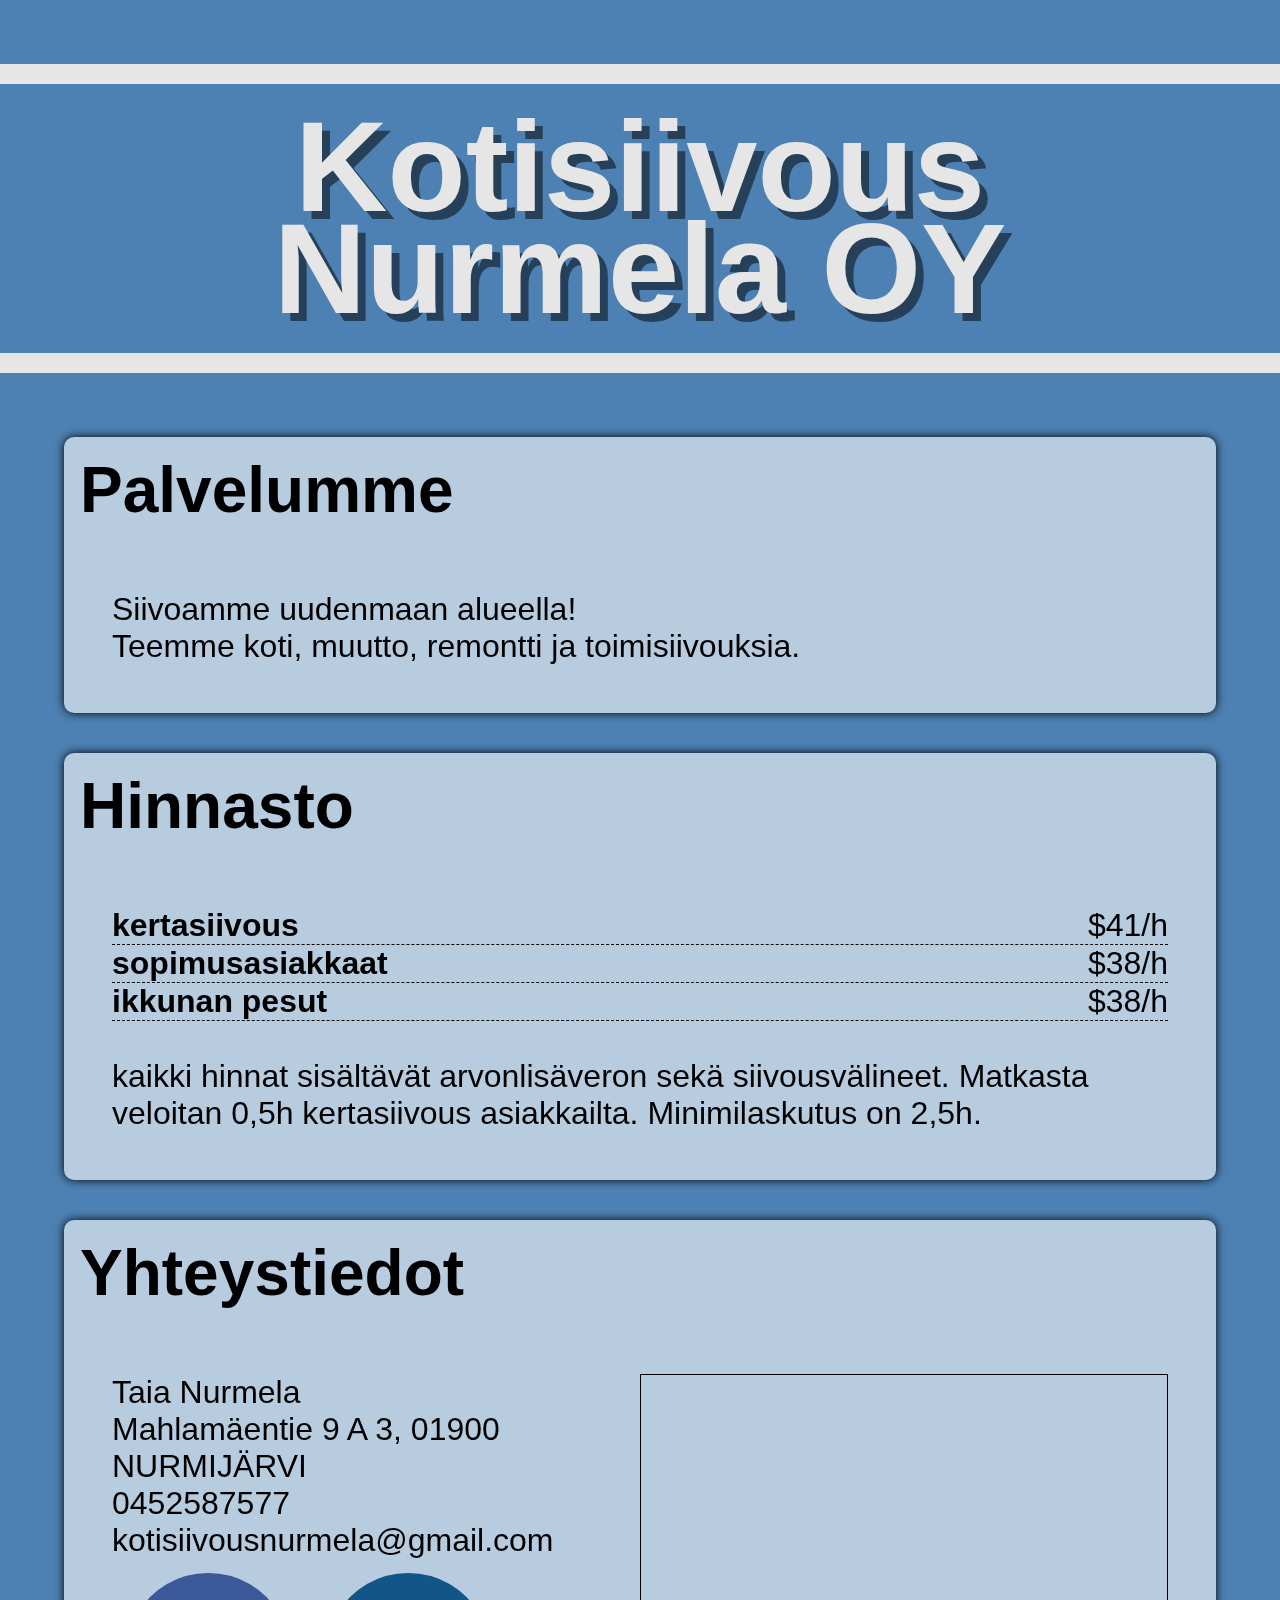
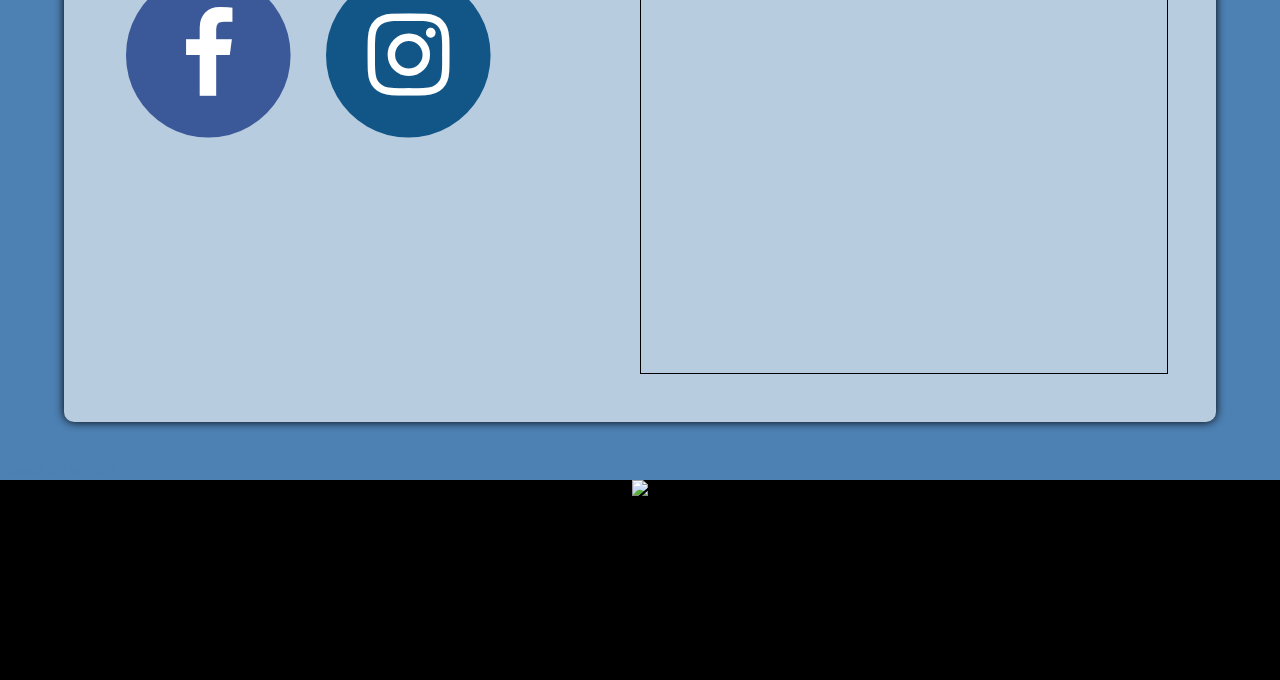
==== index.html @ 2ff8c5be "kissa kartat" ====
<!DOCTYPE html>
    <html>
        <head>
            <title>Kotisiivous Nurmela OY</title>
            <link rel="icon" type="image/x-icon" href="favicon.ico">
            <link rel="stylesheet" href="style23.css">
            <link rel="stylesheet" href="https://cdnjs.cloudflare.com/ajax/libs/font-awesome/4.7.0/css/font-awesome.min.css">
        </head>
        <body>
            <h1>Kotisiivous<br>Nurmela OY</h1>
            <div id="palvelut" class="yleinen">
                <h2>Palvelumme</h2>
                <div class="yleinenSisalto">
                    <p>
                        Siivoamme uudenmaan alueella!
                    </p>
                    <p>
                        Teemme koti, muutto, remontti ja toimisiivouksia.
                    </p>
                </div>
            </div>
            <div id="hinnat" class="yleinen">
                <h2>Hinnasto</h2>
                <div class="yleinenSisalto">

                    <div class="tuote">
                        <span class="tuoteNimi">kertasiivous</span><span class="tuoteHinta">$41/h</span>
                    </div>
                    <div class="tuote">
                        <span class="tuoteNimi">sopimusasiakkaat</span><span class="tuoteHinta">$38/h</span>
                    </div>
                    <div class="tuote">
                        <span class="tuoteNimi">ikkunan pesut</span><span class="tuoteHinta">$38/h</span>
                    </div><br>
                    <p>
                        kaikki hinnat sisältävät arvonlisäveron sekä siivousvälineet.
                        Matkasta veloitan 0,5h kertasiivous asiakkailta.
                        Minimilaskutus on 2,5h.
                    </p>
                </div>
            </div>

            <div id="yhteystiedot" class="yleinen">
                <h2>Yhteystiedot</h2>
                <div class="yleinenSisalto">
                    <iframe id="map" src="https://maps.google.com/maps?q=mahlam%C3%A4entie%209%20nurmij%C3%A4rvi+()&amp;t=&amp;z=16&amp;ie=UTF8&amp;iwloc=B&amp;output=embed"></iframe>

                    <p>Taia Nurmela</p>
                    <p>Mahlamäentie 9 A 3, 01900 NURMIJÄRVI</p>
                    <p>0452587577</p>
                    <p>kotisiivousnurmela@gmail.com</p>
                    <a href="https://www.facebook.com/people/Kotisiivous-Nurmela-Oy/100089459671350/" class="fa-stack fa-3x">
                        <i class="fa fa-circle fa-stack-2x fb"></i>
                        <i class="fa fa-facebook fa-stack-1x"></i>
                    </a>
                    <a href="https://www.instagram.com/kotisiivousnurmelaoy/" class="fa-stack fa-3x">
                        <i class="fa fa-circle fa-stack-2x ig"></i>
                        <i class="fa fa-instagram fa-stack-1x"></i>
                    </a>
                </div>
            </div>
            <p id="kissa">Kissat on söpöjä</p>
            <footer>
                <img id="lk" src="LK.jpg">
            </footer>
        </body>
    </html>
---- style23.css ----
*{
    word-break: break-word;
    box-sizing: border-box;
    margin: 0px;
    padding: 0px;
    font-family: sans-serif;
    overflow: auto;
}

html{
    filter: grayscale(0);
    background: hsl(210,40%,50%);
}

h1{
    font-size: 8rem;
    text-align: center;
    line-height: 80%;
    margin: 4rem 0px;
    padding: 2rem;
    color:hsl(0,0%,90%);
    text-shadow: 0.5rem 0.5rem 0px hsl(210,40%,25%);
    border: solid;
    border-width:20px;
    border-left-width:0px;
    border-right-width:0px;
}

h2{
    font-size: 4rem;
    padding: 1rem;
}

.yleinen{
    margin: 40px auto;
    width: 1500px;
    max-width: 90%;
    background:hsl(210, 40%, 80%);
    box-shadow: 0px 0px 10px;
    font-size: 2rem;
    border-radius: 10px;
}

.yleinenSisalto{
    padding: 3rem;
}

.tuote {
    border-bottom: 1px dashed #000;
}
.tuoteNimi {
    font-weight: bold;
}
.tuoteHinta {
    float: right;
}


.fb {
    color:#3B5998;
}

.ig{
    color: #125688;
}

.fa-facebook {
    color: white;
  }

.fa-instagram {
    color:white;
}

footer{
    font-size: 2rem;
    background-color:rgb(0,0,0);
    height:200px;
    color:white;
    text-align: center;
    overflow: hidden;
    display: flex;
    justify-content: center;
    clear: both;
}

#lk{
    height:200px;
    object-fit:contain;
}



#map{
    width:50%;
    height:600px;
    margin:0px;
    float: right;
    border: 1px solid;
}

#kissa{
    color:hsl(210, 40%, 50%);
}
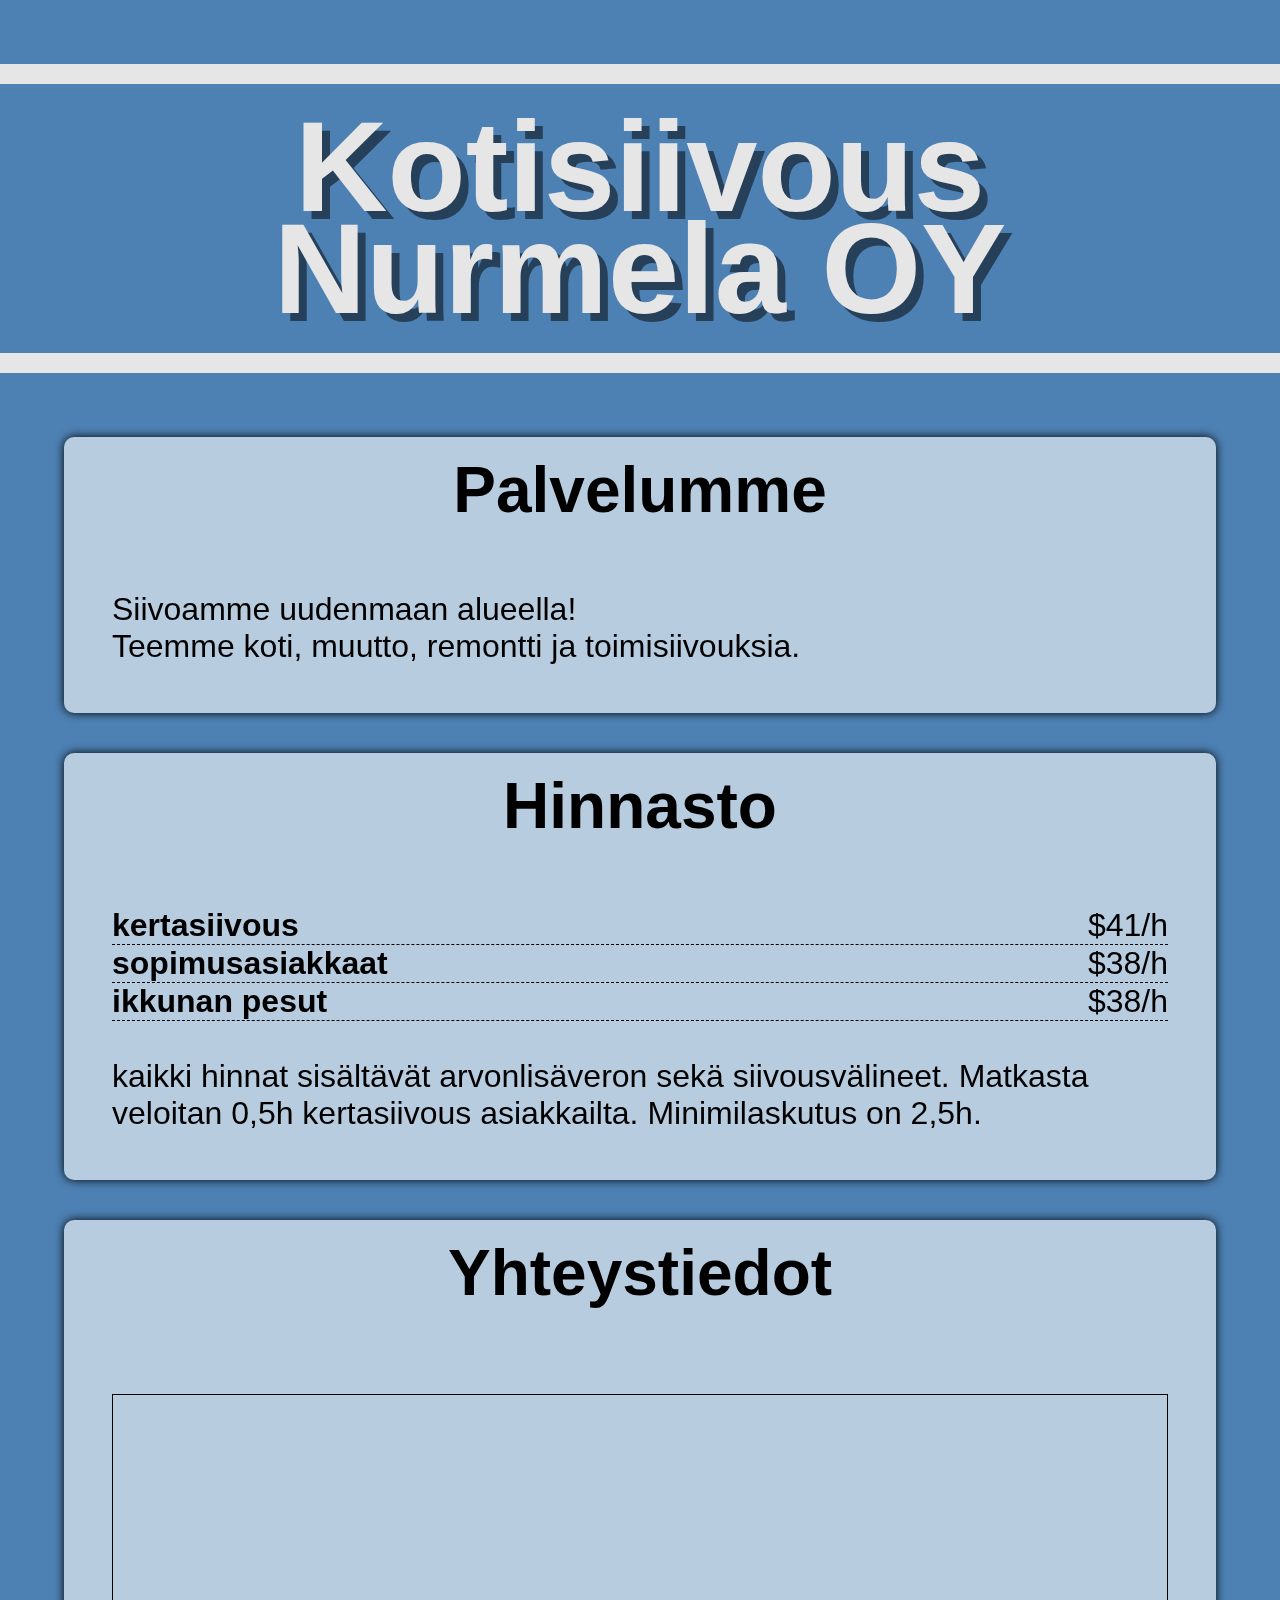
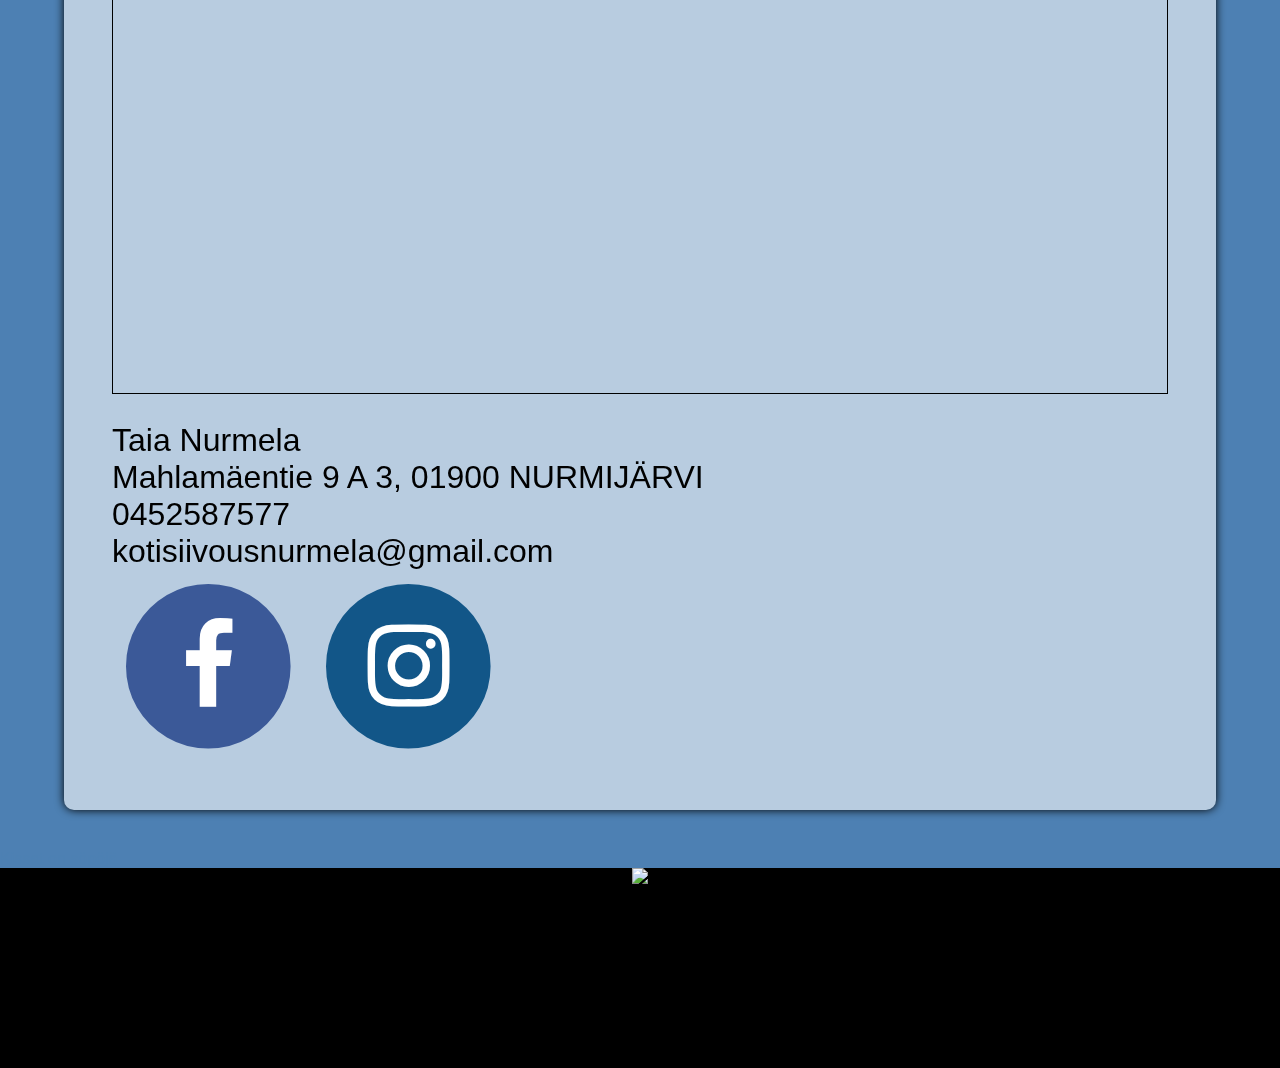
==== commit 487bd885: "Laitoin kartan keskelle" ====
--- a/index.html
+++ b/index.html
@@ -3,7 +3,7 @@
         <head>
             <title>Kotisiivous Nurmela OY</title>
             <link rel="icon" type="image/x-icon" href="favicon.ico">
-            <link rel="stylesheet" href="style23.css">
+            <link rel="stylesheet" href="style24.css">
             <link rel="stylesheet" href="https://cdnjs.cloudflare.com/ajax/libs/font-awesome/4.7.0/css/font-awesome.min.css">
         </head>
         <body>
@@ -42,7 +42,7 @@
 
             <div id="yhteystiedot" class="yleinen">
                 <h2>Yhteystiedot</h2>
-                <div class="yleinenSisalto">
+                <div class="yleinenSisalto yt" class="yt">
                     <iframe id="map" src="https://maps.google.com/maps?q=mahlam%C3%A4entie%209%20nurmij%C3%A4rvi+()&amp;t=&amp;z=16&amp;ie=UTF8&amp;iwloc=B&amp;output=embed"></iframe>
 
                     <p>Taia Nurmela</p>
--- a/style24.css
+++ b/style24.css
@@ -0,0 +1,102 @@
+*{
+    word-break: break-word;
+    box-sizing: border-box;
+    margin: 0px;
+    padding: 0px;
+    font-family: sans-serif;
+    overflow: auto;
+}
+
+html{
+    filter: grayscale(0);
+    background: hsl(210,40%,50%);
+}
+
+h1{
+    font-size: 8rem;
+    text-align: center;
+    line-height: 80%;
+    margin: 4rem 0px;
+    padding: 2rem;
+    color:hsl(0,0%,90%);
+    text-shadow: 0.5rem 0.5rem 0px hsl(210,40%,25%);
+    border: solid;
+    border-width:20px;
+    border-left-width:0px;
+    border-right-width:0px;
+}
+
+h2{
+    font-size: 4rem;
+    padding: 1rem;
+    text-align: center;
+}
+
+.yleinen{
+    margin: 40px auto;
+    width: 1500px;
+    max-width: 90%;
+    background:hsl(210, 40%, 80%);
+    box-shadow: 0px 0px 10px;
+    font-size: 2rem;
+    border-radius: 10px;
+}
+
+.yleinenSisalto{
+    padding: 3rem;
+}
+
+.tuote {
+    border-bottom: 1px dashed #000;
+}
+.tuoteNimi {
+    font-weight: bold;
+}
+.tuoteHinta {
+    float: right;
+}
+
+
+.fb {
+    color:#3B5998;
+}
+
+.ig{
+    color: #125688;
+}
+
+.fa-facebook {
+    color: white;
+  }
+
+.fa-instagram {
+    color:white;
+}
+
+footer{
+    font-size: 2rem;
+    background-color:rgb(0,0,0);
+    height:200px;
+    color:white;
+    text-align: center;
+    overflow: hidden;
+    display: flex;
+    justify-content: center;
+    clear: both;
+}
+
+#lk{
+    height:200px;
+    object-fit:contain;
+}
+
+#map{
+    width:100%;
+    height:600px;
+    margin:20px 0px;
+    border: 1px solid;
+}
+
+#kissa{
+    color:hsl(210, 40%, 50%);
+}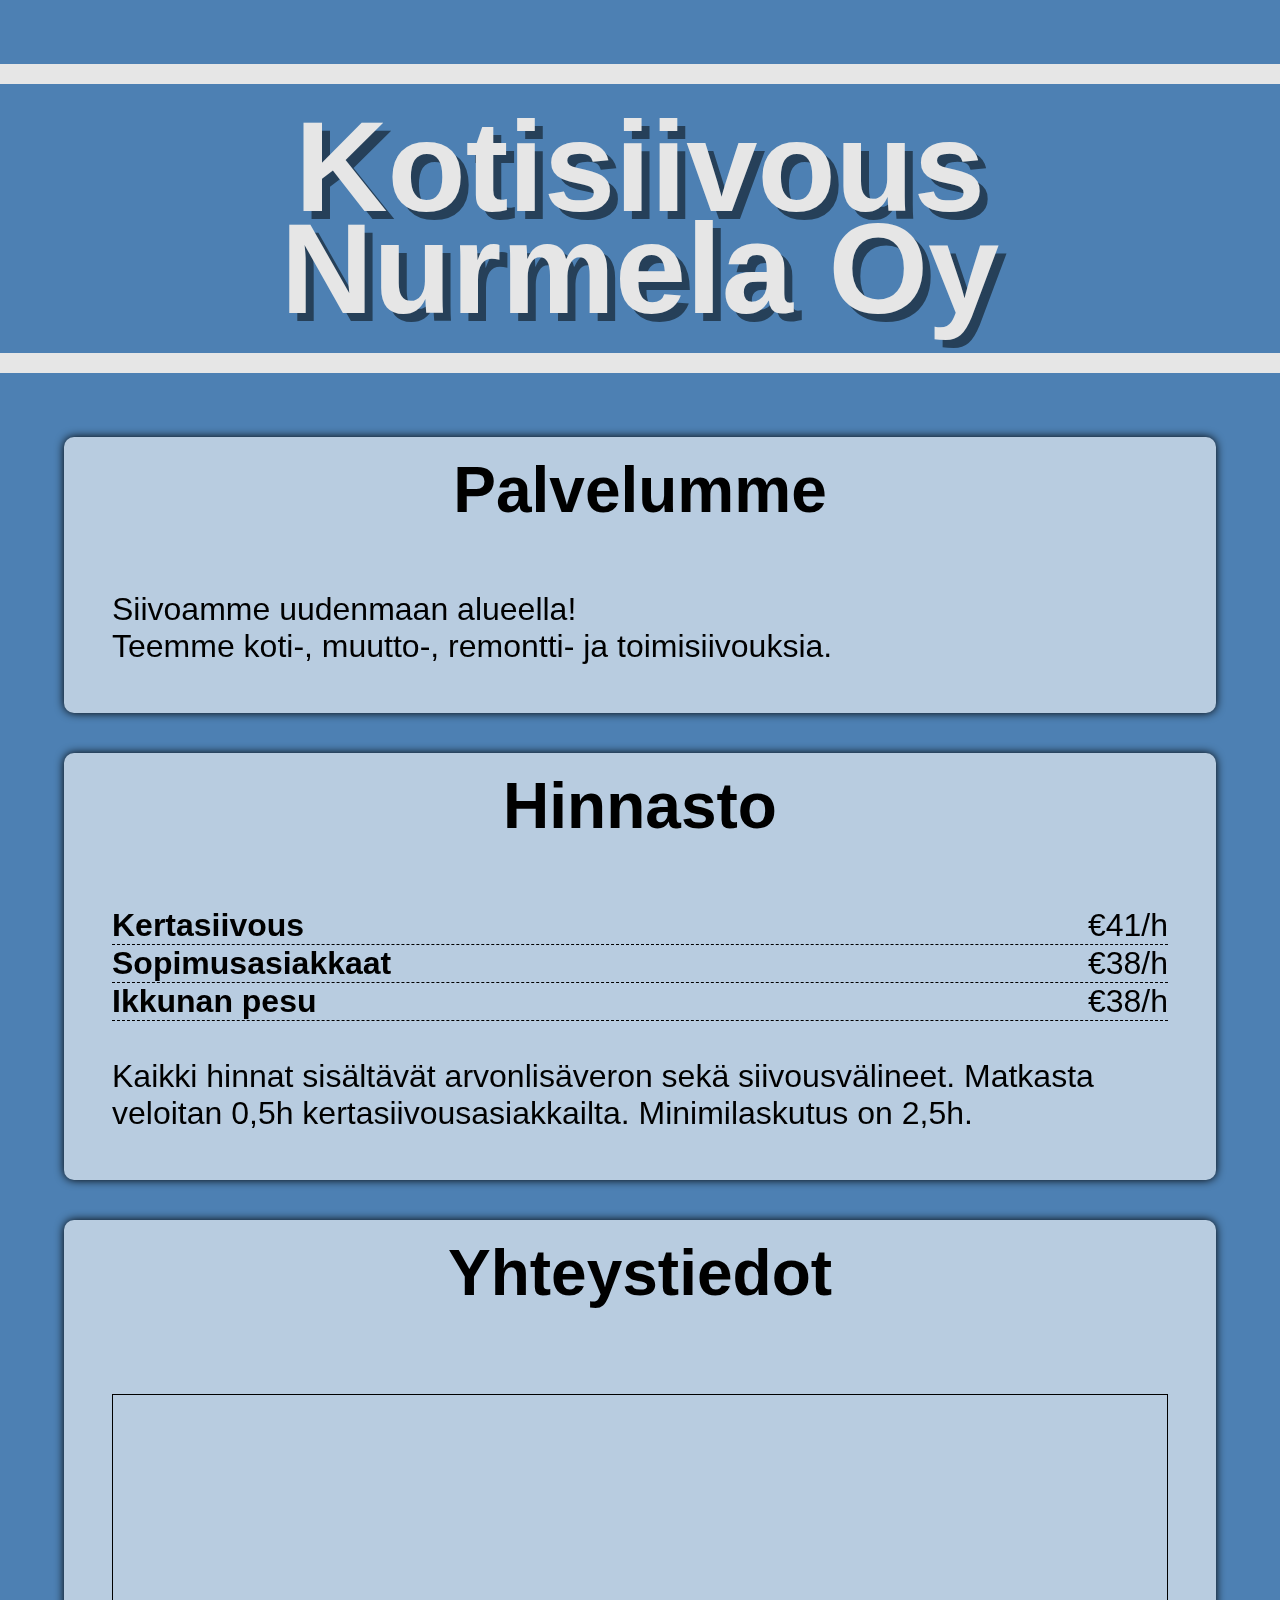
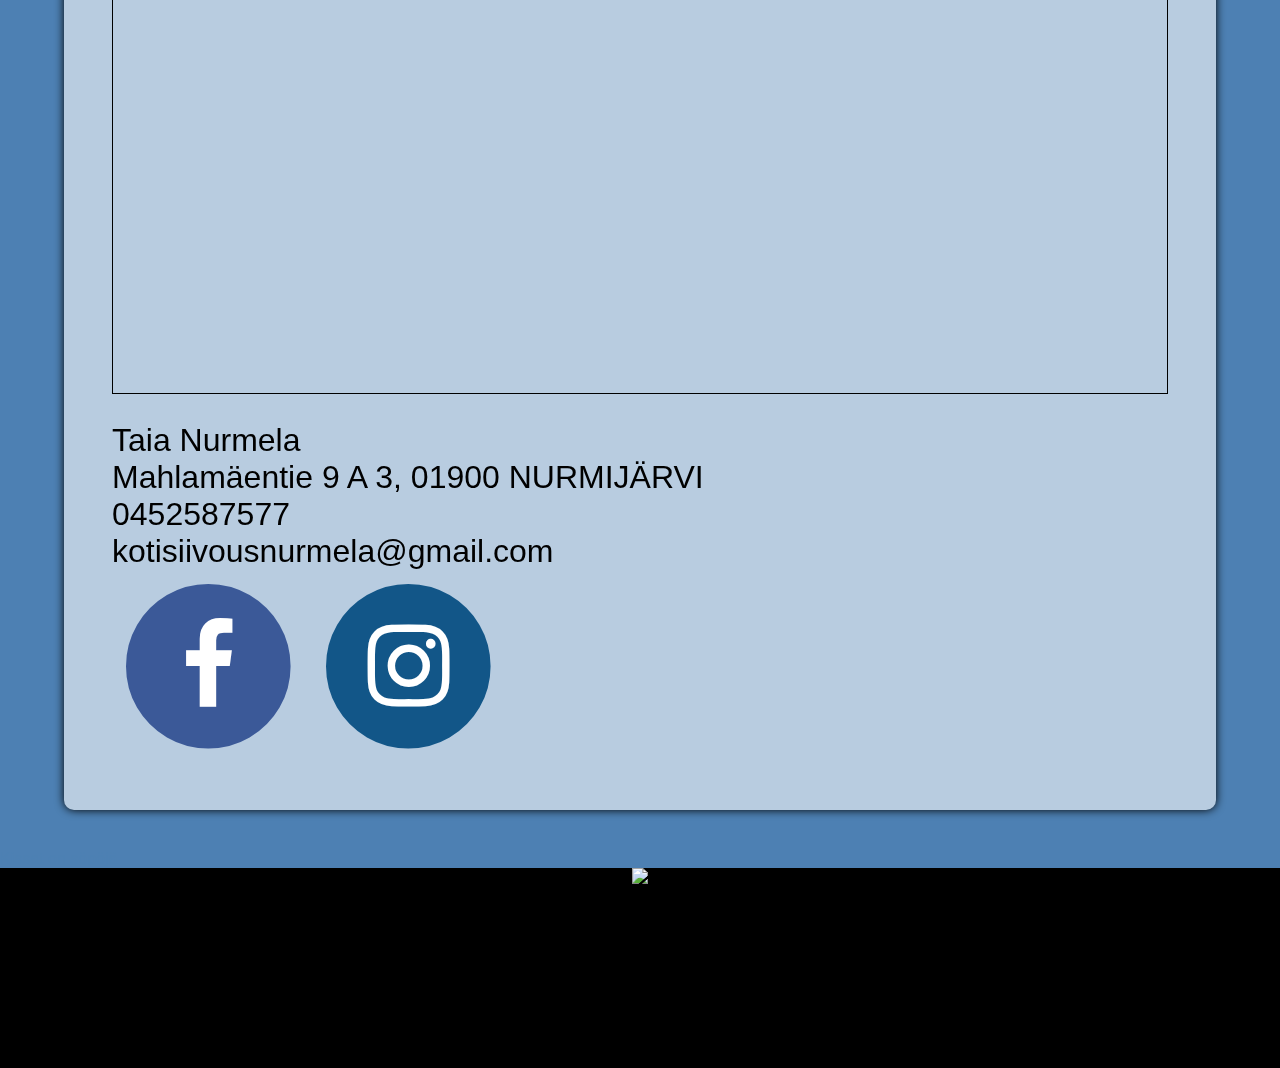
==== commit f9513b19: "Korjasin kirjoitusvirheitä." ====
--- a/index.html
+++ b/index.html
@@ -7,7 +7,7 @@
             <link rel="stylesheet" href="https://cdnjs.cloudflare.com/ajax/libs/font-awesome/4.7.0/css/font-awesome.min.css">
         </head>
         <body>
-            <h1>Kotisiivous<br>Nurmela OY</h1>
+            <h1>Kotisiivous<br>Nurmela Oy</h1>
             <div id="palvelut" class="yleinen">
                 <h2>Palvelumme</h2>
                 <div class="yleinenSisalto">
@@ -15,7 +15,7 @@
                         Siivoamme uudenmaan alueella!
                     </p>
                     <p>
-                        Teemme koti, muutto, remontti ja toimisiivouksia.
+                        Teemme koti-, muutto-, remontti- ja toimisiivouksia.
                     </p>
                 </div>
             </div>
@@ -24,17 +24,17 @@
                 <div class="yleinenSisalto">
 
                     <div class="tuote">
-                        <span class="tuoteNimi">kertasiivous</span><span class="tuoteHinta">$41/h</span>
+                        <span class="tuoteNimi">Kertasiivous</span><span class="tuoteHinta">€41/h</span>
                     </div>
                     <div class="tuote">
-                        <span class="tuoteNimi">sopimusasiakkaat</span><span class="tuoteHinta">$38/h</span>
+                        <span class="tuoteNimi">Sopimusasiakkaat</span><span class="tuoteHinta">€38/h</span>
                     </div>
                     <div class="tuote">
-                        <span class="tuoteNimi">ikkunan pesut</span><span class="tuoteHinta">$38/h</span>
+                        <span class="tuoteNimi">Ikkunan pesu</span><span class="tuoteHinta">€38/h</span>
                     </div><br>
                     <p>
-                        kaikki hinnat sisältävät arvonlisäveron sekä siivousvälineet.
-                        Matkasta veloitan 0,5h kertasiivous asiakkailta.
+                        Kaikki hinnat sisältävät arvonlisäveron sekä siivousvälineet.
+                        Matkasta veloitan 0,5h kertasiivousasiakkailta.
                         Minimilaskutus on 2,5h.
                     </p>
                 </div>
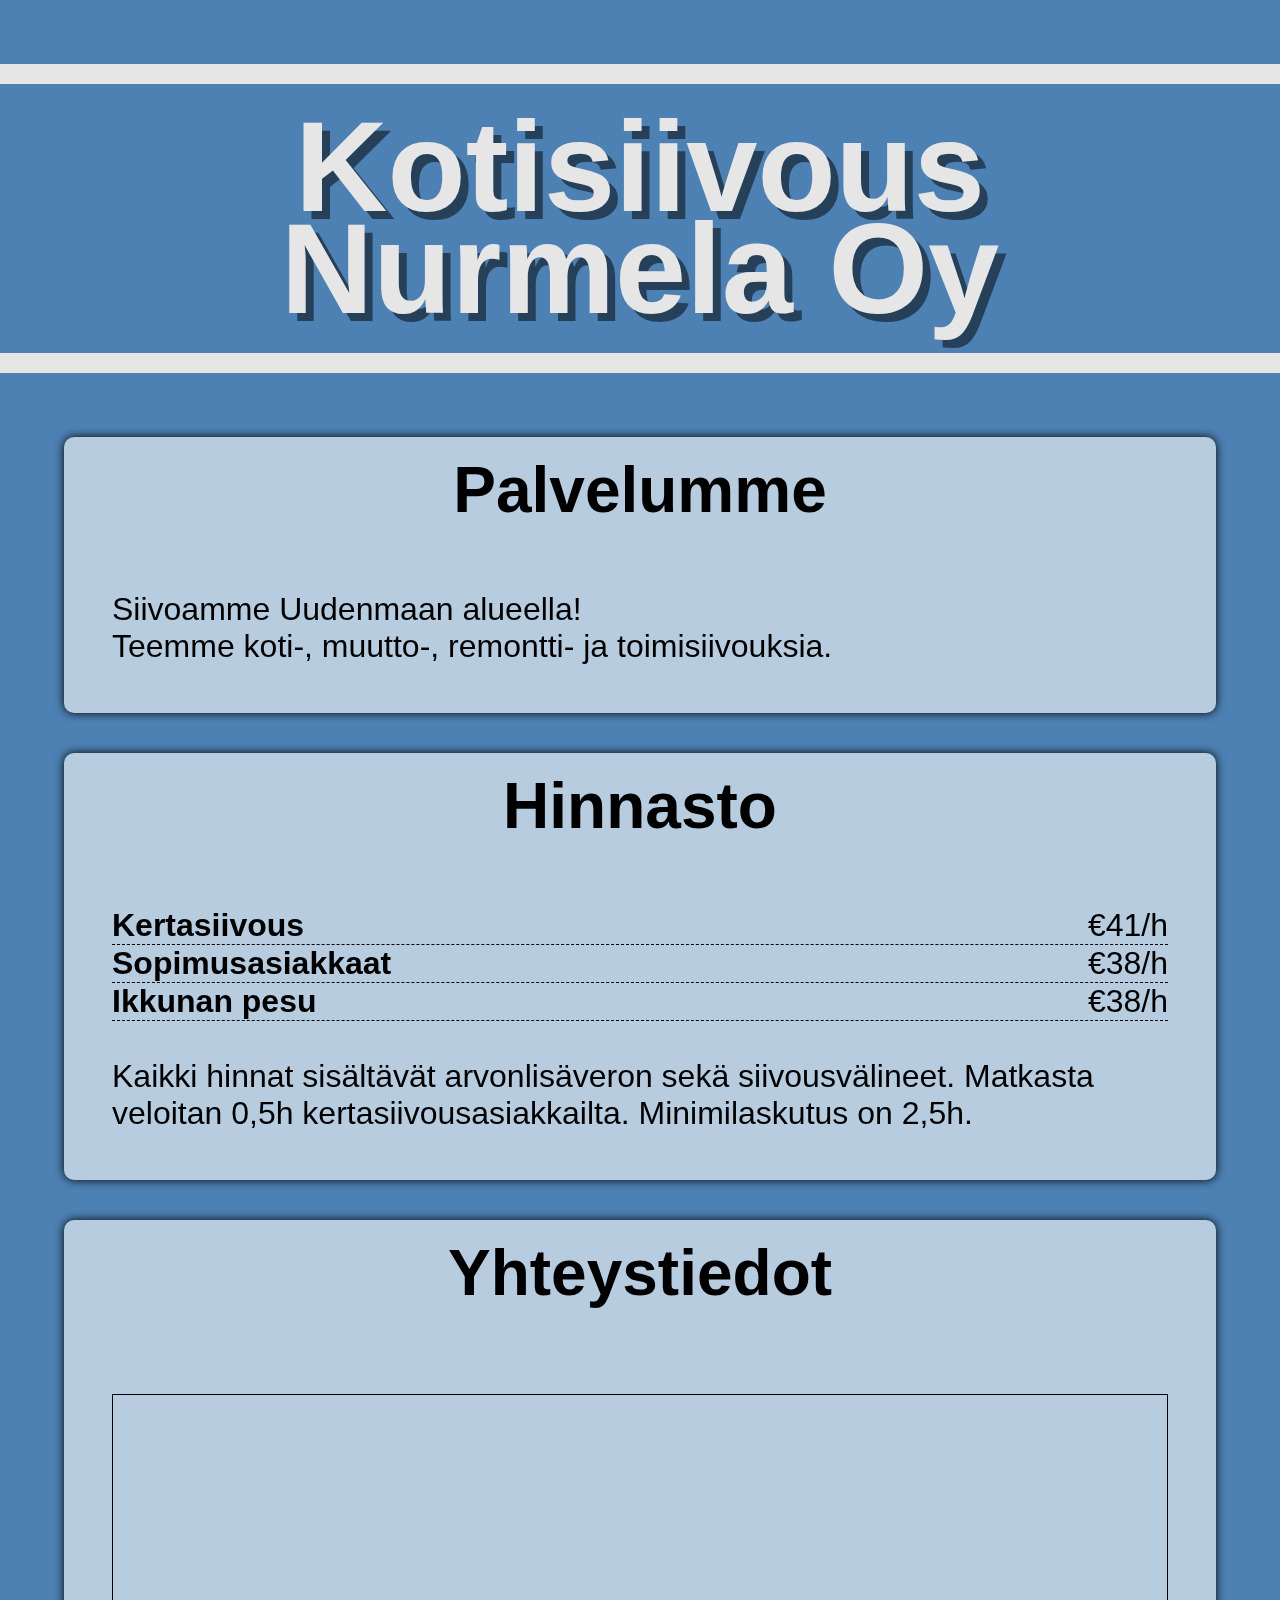
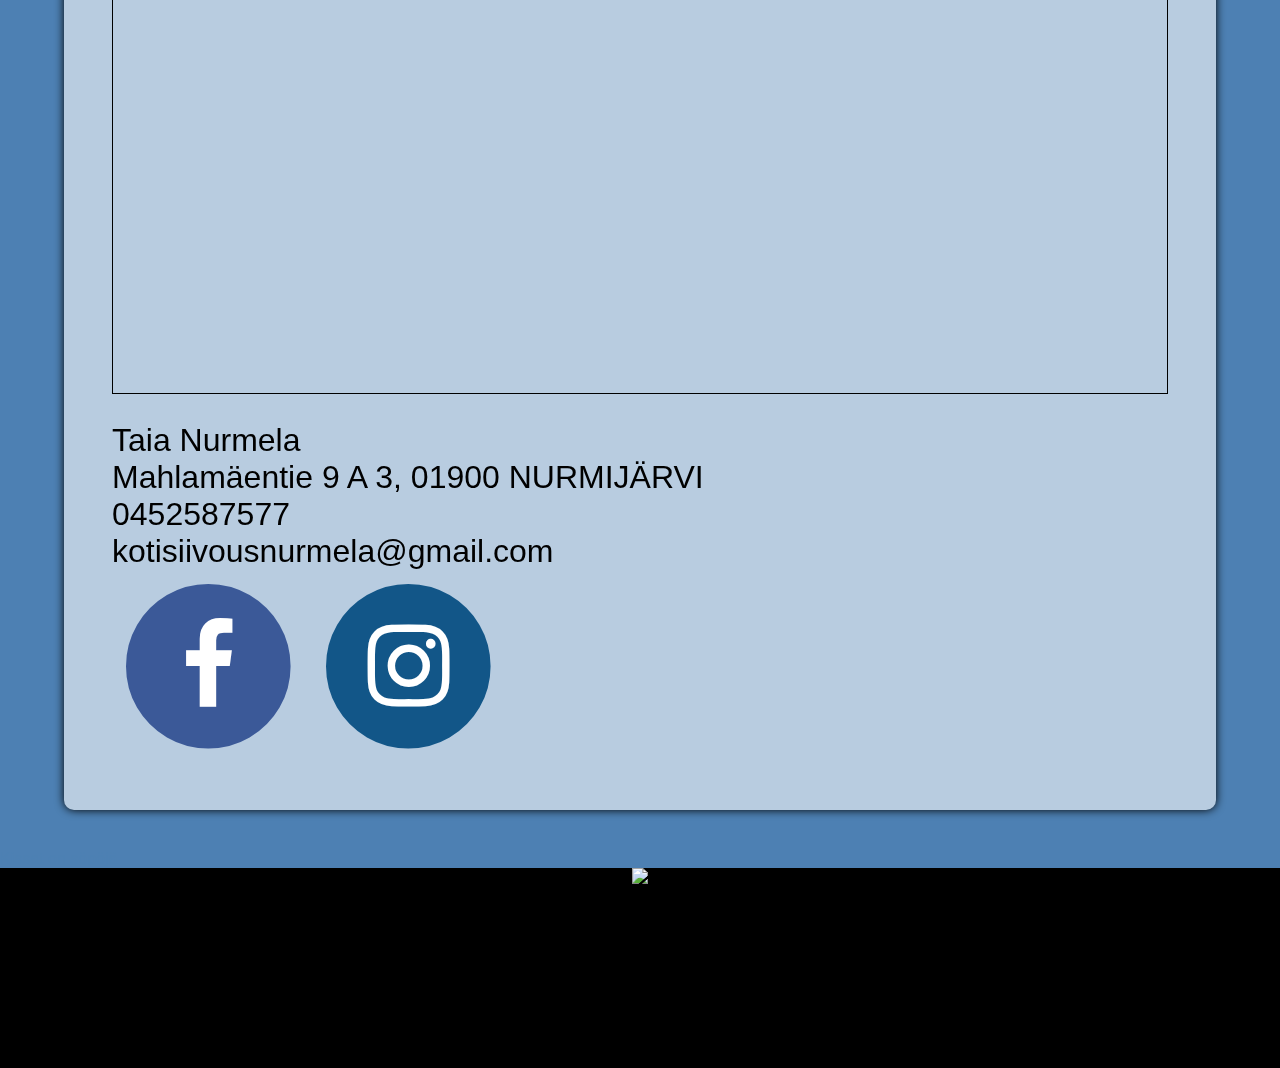
==== commit 410461f0: "Uusimaa isolla." ====
--- a/index.html
+++ b/index.html
@@ -12,7 +12,7 @@
                 <h2>Palvelumme</h2>
                 <div class="yleinenSisalto">
                     <p>
-                        Siivoamme uudenmaan alueella!
+                        Siivoamme Uudenmaan alueella!
                     </p>
                     <p>
                         Teemme koti-, muutto-, remontti- ja toimisiivouksia.
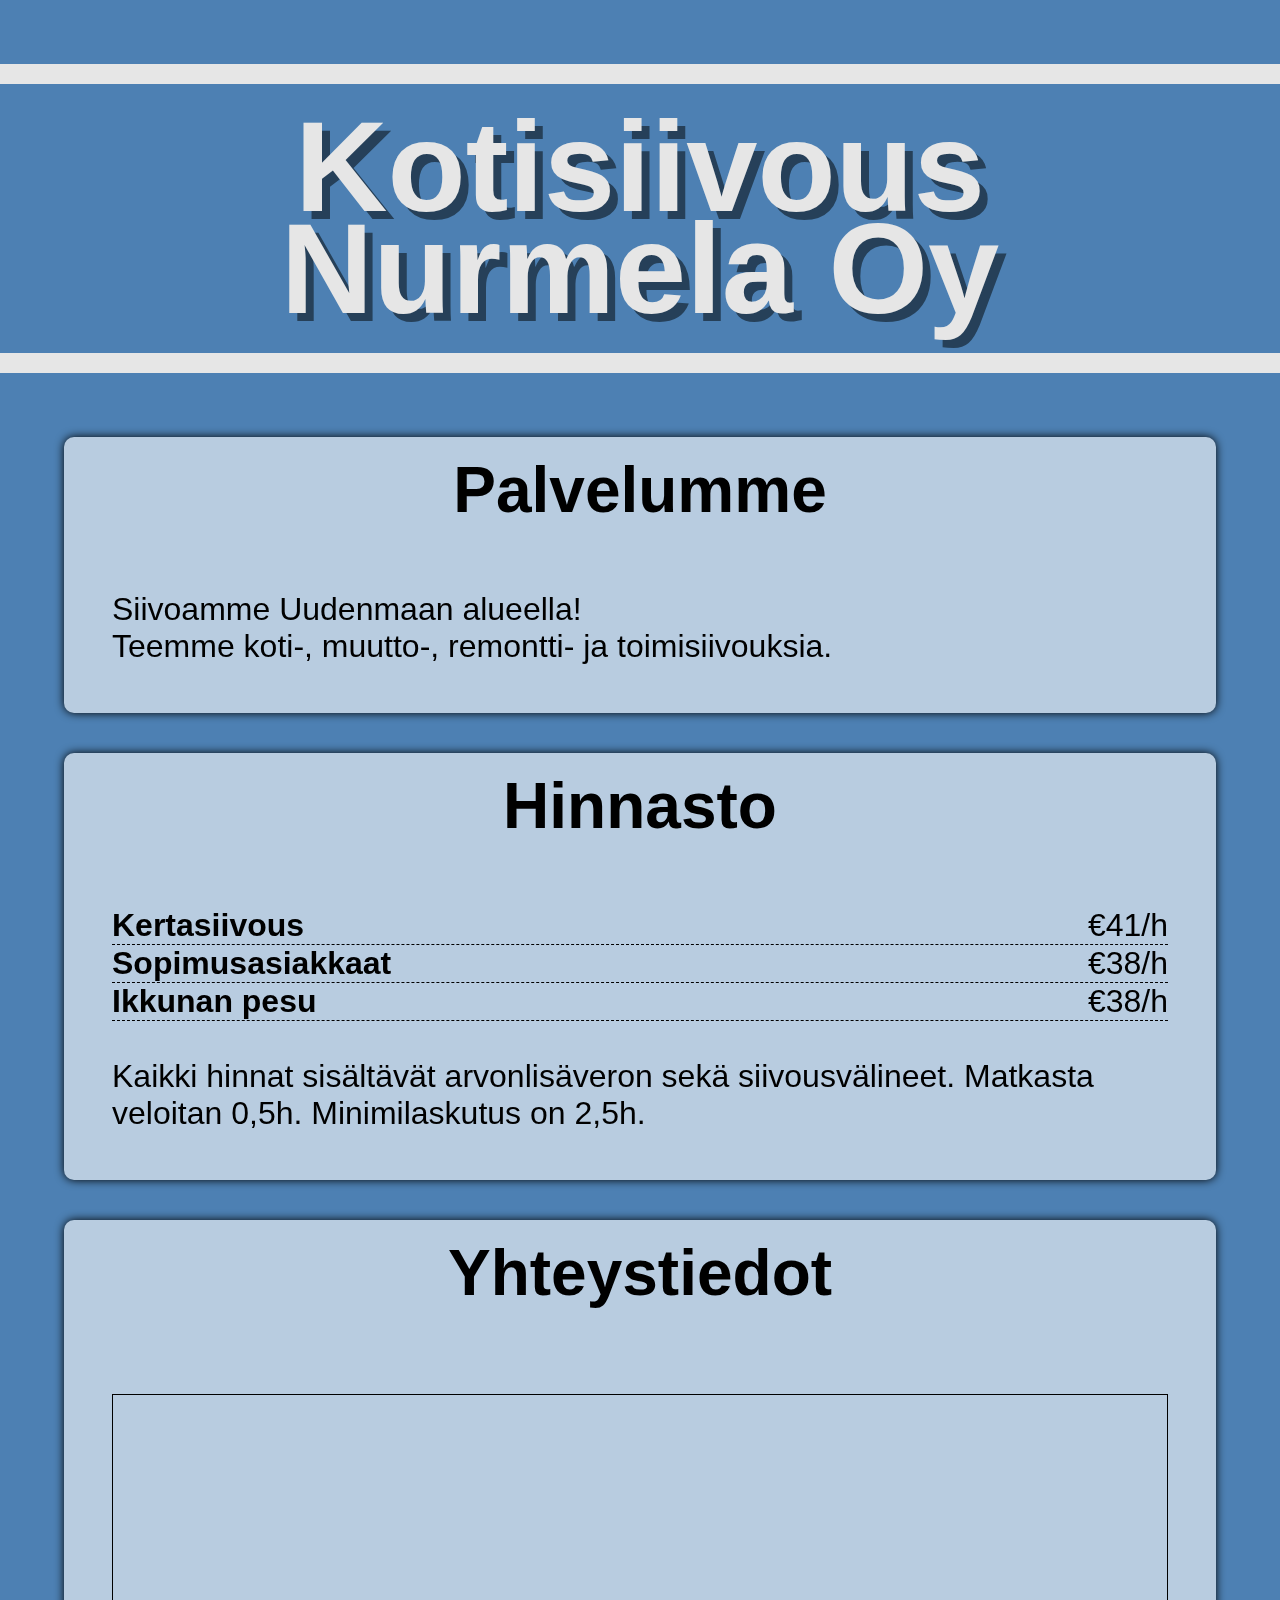
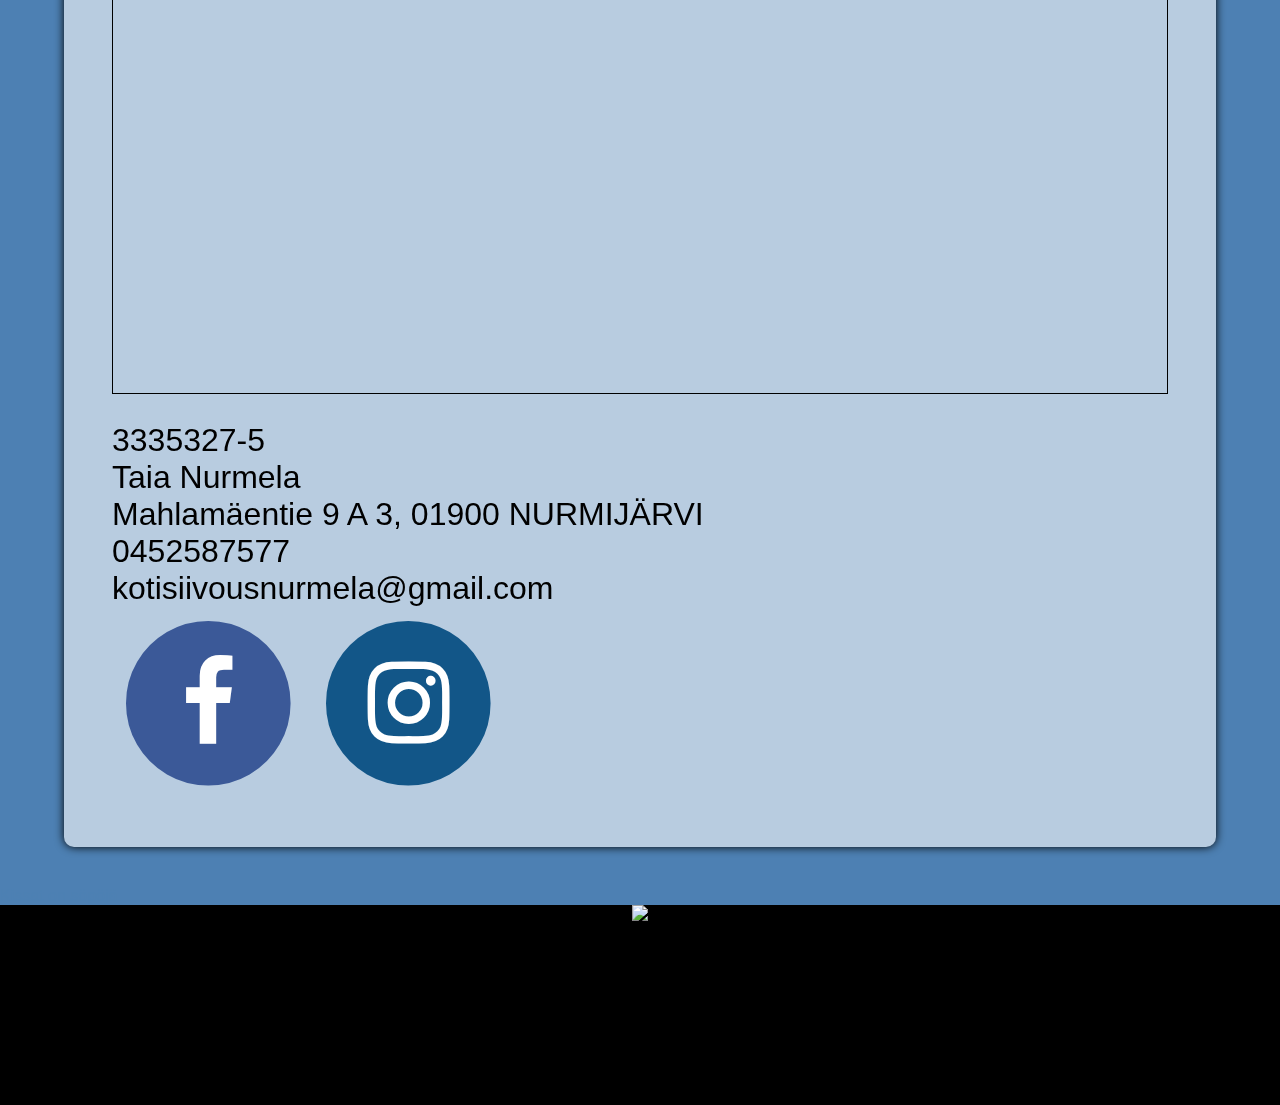
==== commit 433cede9: "a" ====
--- a/index.html
+++ b/index.html
@@ -34,7 +34,7 @@
                     </div><br>
                     <p>
                         Kaikki hinnat sisältävät arvonlisäveron sekä siivousvälineet.
-                        Matkasta veloitan 0,5h kertasiivousasiakkailta.
+                        Matkasta veloitan 0,5h.
                         Minimilaskutus on 2,5h.
                     </p>
                 </div>
@@ -45,6 +45,7 @@
                 <div class="yleinenSisalto yt" class="yt">
                     <iframe id="map" src="https://maps.google.com/maps?q=mahlam%C3%A4entie%209%20nurmij%C3%A4rvi+()&amp;t=&amp;z=16&amp;ie=UTF8&amp;iwloc=B&amp;output=embed"></iframe>
 
+                    <p>3335327-5</p>
                     <p>Taia Nurmela</p>
                     <p>Mahlamäentie 9 A 3, 01900 NURMIJÄRVI</p>
                     <p>0452587577</p>
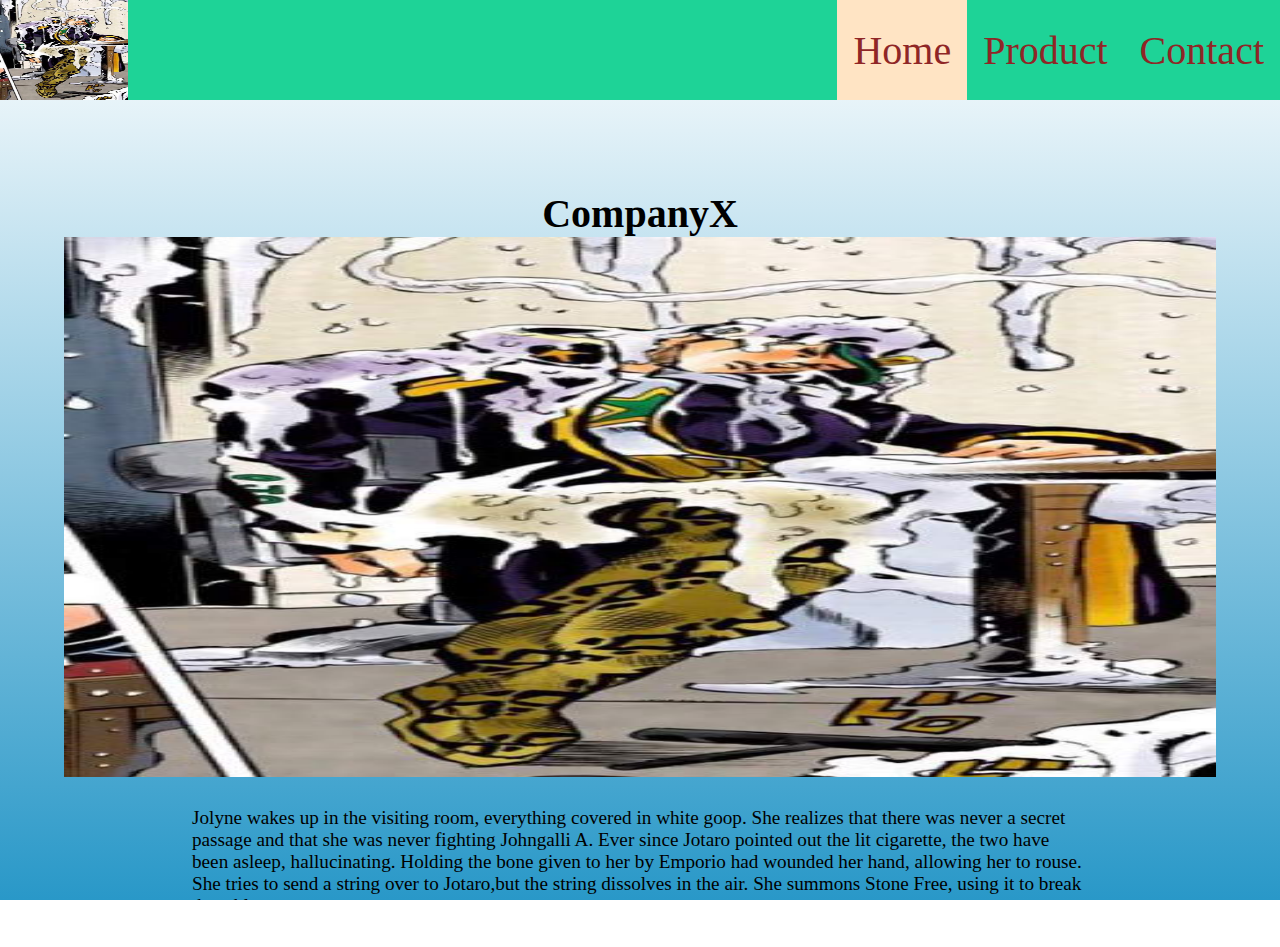
==== commit 7e146fa2: "work ples" ====
--- a/index.html
+++ b/index.html
@@ -1,68 +1,30 @@
 <!DOCTYPE html>
-    <html>
-        <head>
-            <title>Kotisiivous Nurmela OY</title>
-            <link rel="icon" type="image/x-icon" href="favicon.ico">
-            <link rel="stylesheet" href="style24.css">
-            <link rel="stylesheet" href="https://cdnjs.cloudflare.com/ajax/libs/font-awesome/4.7.0/css/font-awesome.min.css">
-        </head>
-        <body>
-            <h1>Kotisiivous<br>Nurmela Oy</h1>
-            <div id="palvelut" class="yleinen">
-                <h2>Palvelumme</h2>
-                <div class="yleinenSisalto">
-                    <p>
-                        Siivoamme Uudenmaan alueella!
-                    </p>
-                    <p>
-                        Teemme koti-, muutto-, remontti- ja toimisiivouksia.
-                    </p>
-                </div>
-            </div>
-            <div id="hinnat" class="yleinen">
-                <h2>Hinnasto</h2>
-                <div class="yleinenSisalto">
+<html>
+<head>
+<link rel="stylesheet" href="style.css">
+</head>
+<body>
 
-                    <div class="tuote">
-                        <span class="tuoteNimi">Kertasiivous</span><span class="tuoteHinta">€41/h</span>
-                    </div>
-                    <div class="tuote">
-                        <span class="tuoteNimi">Sopimusasiakkaat</span><span class="tuoteHinta">€38/h</span>
-                    </div>
-                    <div class="tuote">
-                        <span class="tuoteNimi">Ikkunan pesu</span><span class="tuoteHinta">€38/h</span>
-                    </div><br>
-                    <p>
-                        Kaikki hinnat sisältävät arvonlisäveron sekä siivousvälineet.
-                        Matkasta veloitan 0,5h.
-                        Minimilaskutus on 2,5h.
-                    </p>
-                </div>
-            </div>
 
-            <div id="yhteystiedot" class="yleinen">
-                <h2>Yhteystiedot</h2>
-                <div class="yleinenSisalto yt" class="yt">
-                    <iframe id="map" src="https://maps.google.com/maps?q=mahlam%C3%A4entie%209%20nurmij%C3%A4rvi+()&amp;t=&amp;z=16&amp;ie=UTF8&amp;iwloc=B&amp;output=embed"></iframe>
-
-                    <p>3335327-5</p>
-                    <p>Taia Nurmela</p>
-                    <p>Mahlamäentie 9 A 3, 01900 NURMIJÄRVI</p>
-                    <p>0452587577</p>
-                    <p>kotisiivousnurmela@gmail.com</p>
-                    <a href="https://www.facebook.com/people/Kotisiivous-Nurmela-Oy/100089459671350/" class="fa-stack fa-3x">
-                        <i class="fa fa-circle fa-stack-2x fb"></i>
-                        <i class="fa fa-facebook fa-stack-1x"></i>
-                    </a>
-                    <a href="https://www.instagram.com/kotisiivousnurmelaoy/" class="fa-stack fa-3x">
-                        <i class="fa fa-circle fa-stack-2x ig"></i>
-                        <i class="fa fa-instagram fa-stack-1x"></i>
-                    </a>
-                </div>
-            </div>
-            <p id="kissa">Kissat on söpöjä</p>
-            <footer>
-                <img id="lk" src="LK.jpg">
-            </footer>
-        </body>
-    </html>+<ul class="navigaatio">
+    <li  id="logo">
+        <img src="jotaro.jpg">
+    </li>
+    <li>
+        <a href="contact.html">Contact</a><a href="product.html">Product</a><a href="index.html" id="chosen">Home</a>
+    </li>
+</ul>
+<h1 id="title">CompanyX</h1>
+<div  class="mainpic">
+    <img src="jotaro.jpg">
+</div>
+<p class="main-text">
+    Jolyne wakes up in the visiting room, everything covered in white goop.
+    She realizes that there was never a secret passage and that she was never fighting Johngalli A.
+    Ever since Jotaro pointed out the lit cigarette, the two have been asleep, hallucinating.
+    Holding the bone given to her by Emporio had wounded her hand, allowing her to rouse.
+    She tries to send a string over to Jotaro,but the string dissolves in the air.
+    She summons Stone Free, using it to break the table.
+</p>
+</body>
+</html>--- a/style.css
+++ b/style.css
@@ -0,0 +1,122 @@
+*{
+    margin: 0;
+    padding: 0;
+    font-family: "Comic Sans MS";
+    /*background-color:rgb(241, 247, 255) ;*/
+}
+
+html, body{
+    width: 100%;
+    height: 100%;
+    overflow: hidden;
+}
+
+body{
+    background-image: linear-gradient( #ffffff, #280128);
+    background-image: linear-gradient( #ffffff, #2998c8);
+    overflow: auto;
+}
+
+img{
+    height: 100%;
+    width: 100%;
+}
+.navigaatio {
+    list-style-type: none;
+    overflow: visible;
+    background-color: #1ed397;
+    height: 100px;
+    display: flex;
+    justify-content: space-between;
+    font-size: 250%
+}
+
+#logo{
+    height: 100%;
+    width: 10%;
+}
+
+.navigaatio a {
+    color: rgb(143, 38, 38);
+    background-color:#1ed397;
+    padding: 0px 16px;
+    text-decoration: none;
+    display: block;
+    height: 100px;
+    float: right;
+    display: flex;
+    align-items: center;
+}
+
+.navigaatio a:hover{
+    color: red;
+}
+
+#chosen{
+    background-color: bisque;
+}
+
+
+
+
+
+
+
+#title{
+    font-size: 250%;
+    margin-top: 7%;
+    text-align:center;
+}
+
+.mainpic{
+    margin: auto;
+    width: 90vw;
+    height: 60vh;
+}
+
+.main-text{
+    width:70%;
+    margin: 30px auto;
+    font-size: 120%
+}
+
+.productpic{
+    margin: auto;
+    width: 95%;
+    height: 400px;
+}
+
+.product-text{
+    width:95%;
+    margin: 40px auto;
+    font-size: 120%;
+}
+
+.products{
+    display: flex;
+    justify-content: space-evenly;
+    height: 1000px;
+}
+
+.product{
+    background-color:rgb(109, 145, 246);
+    width: 30%;
+}
+
+.product h3{
+    margin: 40px 50px 20px;
+    width: 90%;
+    font-size: 200%;
+}
+
+.product div{
+    height: 50%;
+    width: 90%;
+    margin: 0px auto;
+}
+
+.product p{
+    margin: 50px 50px 10px;
+    height: 25%;
+    font-size: 120%;
+}